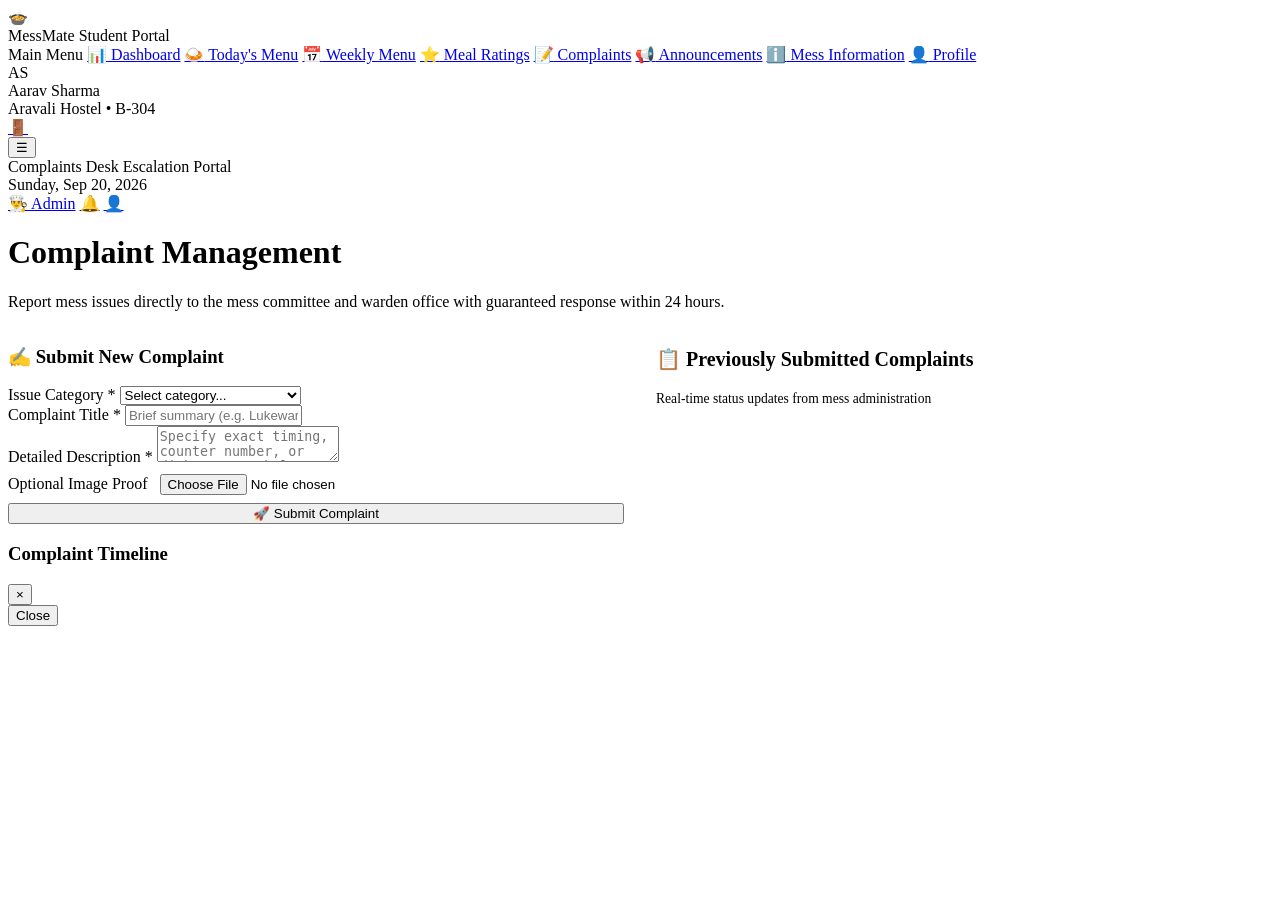
==== complaints.html @ b35ca592 "Basic files Please go through read me" ====
<!DOCTYPE html>
<html lang="en">
<head>
  <meta charset="UTF-8">
  <meta name="viewport" content="width=device-width, initial-scale=1.0">
  <title>Complaints & Issue Tracking - MessMate</title>
  <link rel="preconnect" href="https://fonts.googleapis.com">
  <link rel="preconnect" href="https://fonts.gstatic.com" crossorigin>
  <link href="https://fonts.googleapis.com/css2?family=Plus+Jakarta+Sans:wght@400;500;600;700;800&display=swap" rel="stylesheet">
  <link rel="stylesheet" href="css/style.css">
</head>
<body>
  <div class="sidebar-overlay" id="sidebar-overlay"></div>

  <div class="app-container">
    <aside class="sidebar" id="sidebar">
      <div class="sidebar-header">
        <div class="logo-badge">🍲</div>
        <div class="logo-text">
          <span class="logo-title">Mess<span>Mate</span></span>
          <span class="logo-subtitle">Student Portal</span>
        </div>
      </div>

      <nav class="sidebar-nav">
        <span class="nav-section-title">Main Menu</span>
        <a href="dashboard.html" class="nav-link"><span>📊</span> Dashboard</a>
        <a href="menu.html" class="nav-link"><span>🍛</span> Today's Menu</a>
        <a href="weekly-menu.html" class="nav-link"><span>📅</span> Weekly Menu</a>
        <a href="ratings.html" class="nav-link"><span>⭐</span> Meal Ratings</a>
        <a href="complaints.html" class="nav-link active"><span>📝</span> Complaints</a>
        <a href="announcements.html" class="nav-link"><span>📢</span> Announcements</a>
        <a href="information.html" class="nav-link"><span>ℹ️</span> Mess Information</a>
        <a href="profile.html" class="nav-link"><span>👤</span> Profile</a>
      </nav>

      <div class="sidebar-footer">
        <div class="user-mini-card">
          <div class="user-avatar">AS</div>
          <div class="user-details">
            <div class="user-profile-name">Aarav Sharma</div>
            <div class="user-profile-id">Aravali Hostel • B-304</div>
          </div>
          <a href="index.html" class="btn-sidebar-logout" title="Logout">🚪</a>
        </div>
      </div>
    </aside>

    <div class="main-wrapper">
      <header class="top-header">
        <div class="header-left">
          <button class="mobile-toggle-btn" id="mobile-menu-toggle">☰</button>
          <div class="header-meta">
            <div class="header-mess-name">
              Complaints Desk <span class="header-mess-badge">Escalation Portal</span>
            </div>
            <div class="header-date-text" id="current-date-badge">Sunday, Sep 20, 2026</div>
          </div>
        </div>

        <div class="header-right">
          <a href="admin/dashboard.html" class="header-btn-role-switch admin-tag">👨‍🍳 Admin</a>
          <a href="announcements.html" class="header-icon-btn" title="Notifications">🔔</a>
          <a href="profile.html" class="header-icon-btn" title="My Profile">👤</a>
        </div>
      </header>

      <main class="content-body">
        <div class="page-header-block">
          <div>
            <h1 class="page-title">Complaint Management</h1>
            <p class="page-subtitle">Report mess issues directly to the mess committee and warden office with guaranteed response within 24 hours.</p>
          </div>
        </div>

        <div style="display: grid; grid-template-columns: repeat(auto-fit, minmax(360px, 1fr)); gap: 32px; align-items: flex-start;">
          
          <!-- Submit Complaint Form Card -->
          <div class="card">
            <div class="card-header">
              <h3 class="card-title">✍️ Submit New Complaint</h3>
            </div>
            <div class="card-body">
              <form id="submit-complaint-form">
                <div class="form-group">
                  <label class="form-label" for="complaint-category">Issue Category *</label>
                  <select class="form-select" id="complaint-category" required>
                    <option value="" disabled selected>Select category...</option>
                    <option value="Food Quality">Food Quality & Taste</option>
                    <option value="Hygiene">Hygiene & Cleanliness</option>
                    <option value="Quantity">Quantity & Refills</option>
                    <option value="Timing">Serving Timing & Delays</option>
                    <option value="Staff">Staff Behavior & Courtesy</option>
                    <option value="Other">Facility & Other Equipment</option>
                  </select>
                </div>

                <div class="form-group">
                  <label class="form-label" for="complaint-title">Complaint Title *</label>
                  <input type="text" class="form-input" id="complaint-title" placeholder="Brief summary (e.g. Lukewarm food at dinner)" required />
                </div>

                <div class="form-group">
                  <label class="form-label" for="complaint-description">Detailed Description *</label>
                  <textarea class="form-textarea" id="complaint-description" placeholder="Specify exact timing, counter number, or dish name to help us investigate..." required></textarea>
                </div>

                <div class="form-group">
                  <label class="form-label" for="complaint-image-input">Optional Image Proof</label>
                  <input type="file" id="complaint-image-input" accept="image/*" class="form-input" style="padding: 8px;" />
                  <div id="complaint-image-preview"></div>
                </div>

                <button type="submit" class="btn btn-primary" style="width: 100%;">
                  🚀 Submit Complaint
                </button>
              </form>
            </div>
          </div>

          <!-- My Complaints History -->
          <div>
            <div class="page-header-block" style="margin-bottom: 16px;">
              <div>
                <h3 style="font-size: 1.25rem; font-weight: 700;">📋 Previously Submitted Complaints</h3>
                <p style="font-size: 0.85rem; color: var(--text-secondary);">Real-time status updates from mess administration</p>
              </div>
            </div>

            <div id="my-complaints-list">
              <!-- Rendered by complaints.js -->
            </div>
          </div>

        </div>
      </main>
    </div>
  </div>

  <!-- Complaint Detail Modal -->
  <div class="modal-backdrop" id="complaint-detail-modal">
    <div class="modal-dialog">
      <div class="modal-header">
        <h3 class="modal-title">Complaint Timeline</h3>
        <button class="modal-close-btn" onclick="UI.closeModal('complaint-detail-modal')">×</button>
      </div>
      <div class="modal-body" id="complaint-detail-modal-body">
        <!-- Content filled dynamically -->
      </div>
      <div class="modal-footer">
        <button type="button" class="btn btn-secondary" onclick="UI.closeModal('complaint-detail-modal')">Close</button>
      </div>
    </div>
  </div>

  <script src="js/api.js"></script>
  <script src="js/ui.js"></script>
  <script src="js/complaints.js"></script>
</body>
</html>
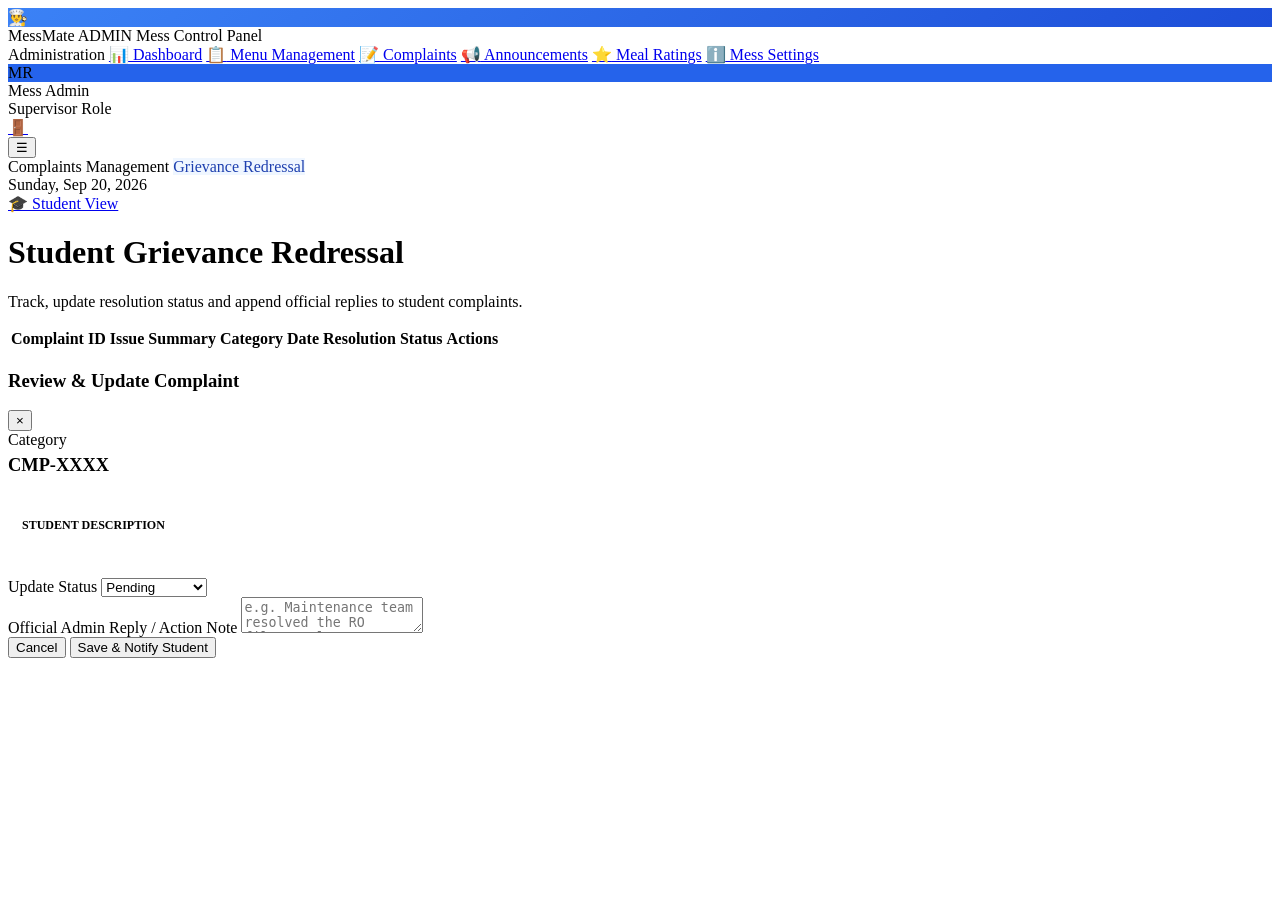
==== commit d90a8910: "admin files" ====
--- a/complaints.html
+++ b/complaints.html
@@ -3,45 +3,44 @@
 <head>
   <meta charset="UTF-8">
   <meta name="viewport" content="width=device-width, initial-scale=1.0">
-  <title>Complaints & Issue Tracking - MessMate</title>
+  <title>Complaint Management - MessMate Admin</title>
   <link rel="preconnect" href="https://fonts.googleapis.com">
   <link rel="preconnect" href="https://fonts.gstatic.com" crossorigin>
   <link href="https://fonts.googleapis.com/css2?family=Plus+Jakarta+Sans:wght@400;500;600;700;800&display=swap" rel="stylesheet">
-  <link rel="stylesheet" href="css/style.css">
+  <link rel="stylesheet" href="../css/style.css">
+  <link rel="stylesheet" href="../css/admin.css">
 </head>
 <body>
   <div class="sidebar-overlay" id="sidebar-overlay"></div>
 
   <div class="app-container">
-    <aside class="sidebar" id="sidebar">
+    <aside class="sidebar admin-sidebar" id="sidebar">
       <div class="sidebar-header">
-        <div class="logo-badge">🍲</div>
+        <div class="logo-badge" style="background: linear-gradient(135deg, #3b82f6, #1d4ed8);">👨‍🍳</div>
         <div class="logo-text">
-          <span class="logo-title">Mess<span>Mate</span></span>
-          <span class="logo-subtitle">Student Portal</span>
+          <span class="logo-title">Mess<span>Mate</span> <span class="admin-badge-indicator">ADMIN</span></span>
+          <span class="logo-subtitle">Mess Control Panel</span>
         </div>
       </div>
 
       <nav class="sidebar-nav">
-        <span class="nav-section-title">Main Menu</span>
+        <span class="nav-section-title">Administration</span>
         <a href="dashboard.html" class="nav-link"><span>📊</span> Dashboard</a>
-        <a href="menu.html" class="nav-link"><span>🍛</span> Today's Menu</a>
-        <a href="weekly-menu.html" class="nav-link"><span>📅</span> Weekly Menu</a>
-        <a href="ratings.html" class="nav-link"><span>⭐</span> Meal Ratings</a>
+        <a href="menu.html" class="nav-link"><span>📋</span> Menu Management</a>
         <a href="complaints.html" class="nav-link active"><span>📝</span> Complaints</a>
         <a href="announcements.html" class="nav-link"><span>📢</span> Announcements</a>
-        <a href="information.html" class="nav-link"><span>ℹ️</span> Mess Information</a>
-        <a href="profile.html" class="nav-link"><span>👤</span> Profile</a>
+        <a href="../ratings.html" class="nav-link"><span>⭐</span> Meal Ratings</a>
+        <a href="../information.html" class="nav-link"><span>ℹ️</span> Mess Settings</a>
       </nav>
 
       <div class="sidebar-footer">
         <div class="user-mini-card">
-          <div class="user-avatar">AS</div>
+          <div class="user-avatar" style="background: #2563eb;">MR</div>
           <div class="user-details">
-            <div class="user-profile-name">Aarav Sharma</div>
-            <div class="user-profile-id">Aravali Hostel • B-304</div>
+            <div class="user-profile-name">Mess Admin</div>
+            <div class="user-profile-id">Supervisor Role</div>
           </div>
-          <a href="index.html" class="btn-sidebar-logout" title="Logout">🚪</a>
+          <a href="../index.html" class="btn-sidebar-logout" title="Exit Admin">🚪</a>
         </div>
       </div>
     </aside>
@@ -52,109 +51,94 @@
           <button class="mobile-toggle-btn" id="mobile-menu-toggle">☰</button>
           <div class="header-meta">
             <div class="header-mess-name">
-              Complaints Desk <span class="header-mess-badge">Escalation Portal</span>
+              Complaints Management <span class="header-mess-badge" style="background: #eff6ff; color: #1e40af;">Grievance Redressal</span>
             </div>
             <div class="header-date-text" id="current-date-badge">Sunday, Sep 20, 2026</div>
           </div>
         </div>
 
         <div class="header-right">
-          <a href="admin/dashboard.html" class="header-btn-role-switch admin-tag">👨‍🍳 Admin</a>
-          <a href="announcements.html" class="header-icon-btn" title="Notifications">🔔</a>
-          <a href="profile.html" class="header-icon-btn" title="My Profile">👤</a>
+          <a href="../dashboard.html" class="header-btn-role-switch">🎓 Student View</a>
         </div>
       </header>
 
       <main class="content-body">
         <div class="page-header-block">
           <div>
-            <h1 class="page-title">Complaint Management</h1>
-            <p class="page-subtitle">Report mess issues directly to the mess committee and warden office with guaranteed response within 24 hours.</p>
+            <h1 class="page-title">Student Grievance Redressal</h1>
+            <p class="page-subtitle">Track, update resolution status and append official replies to student complaints.</p>
           </div>
         </div>
 
-        <div style="display: grid; grid-template-columns: repeat(auto-fit, minmax(360px, 1fr)); gap: 32px; align-items: flex-start;">
-          
-          <!-- Submit Complaint Form Card -->
-          <div class="card">
-            <div class="card-header">
-              <h3 class="card-title">✍️ Submit New Complaint</h3>
-            </div>
-            <div class="card-body">
-              <form id="submit-complaint-form">
-                <div class="form-group">
-                  <label class="form-label" for="complaint-category">Issue Category *</label>
-                  <select class="form-select" id="complaint-category" required>
-                    <option value="" disabled selected>Select category...</option>
-                    <option value="Food Quality">Food Quality & Taste</option>
-                    <option value="Hygiene">Hygiene & Cleanliness</option>
-                    <option value="Quantity">Quantity & Refills</option>
-                    <option value="Timing">Serving Timing & Delays</option>
-                    <option value="Staff">Staff Behavior & Courtesy</option>
-                    <option value="Other">Facility & Other Equipment</option>
-                  </select>
-                </div>
-
-                <div class="form-group">
-                  <label class="form-label" for="complaint-title">Complaint Title *</label>
-                  <input type="text" class="form-input" id="complaint-title" placeholder="Brief summary (e.g. Lukewarm food at dinner)" required />
-                </div>
-
-                <div class="form-group">
-                  <label class="form-label" for="complaint-description">Detailed Description *</label>
-                  <textarea class="form-textarea" id="complaint-description" placeholder="Specify exact timing, counter number, or dish name to help us investigate..." required></textarea>
-                </div>
-
-                <div class="form-group">
-                  <label class="form-label" for="complaint-image-input">Optional Image Proof</label>
-                  <input type="file" id="complaint-image-input" accept="image/*" class="form-input" style="padding: 8px;" />
-                  <div id="complaint-image-preview"></div>
-                </div>
-
-                <button type="submit" class="btn btn-primary" style="width: 100%;">
-                  🚀 Submit Complaint
-                </button>
-              </form>
+        <div class="card">
+          <div class="card-body" style="padding: 0;">
+            <div class="data-table-wrapper" style="border: none;">
+              <table class="data-table">
+                <thead>
+                  <tr>
+                    <th>Complaint ID</th>
+                    <th>Issue Summary</th>
+                    <th>Category</th>
+                    <th>Date</th>
+                    <th>Resolution Status</th>
+                    <th>Actions</th>
+                  </tr>
+                </thead>
+                <tbody id="admin-complaints-tbody">
+                  <!-- Rendered by admin.js -->
+                </tbody>
+              </table>
             </div>
           </div>
-
-          <!-- My Complaints History -->
-          <div>
-            <div class="page-header-block" style="margin-bottom: 16px;">
-              <div>
-                <h3 style="font-size: 1.25rem; font-weight: 700;">📋 Previously Submitted Complaints</h3>
-                <p style="font-size: 0.85rem; color: var(--text-secondary);">Real-time status updates from mess administration</p>
-              </div>
-            </div>
-
-            <div id="my-complaints-list">
-              <!-- Rendered by complaints.js -->
-            </div>
-          </div>
-
         </div>
       </main>
     </div>
   </div>
 
-  <!-- Complaint Detail Modal -->
-  <div class="modal-backdrop" id="complaint-detail-modal">
+  <!-- Complaint Review & Reply Modal -->
+  <div class="modal-backdrop" id="admin-complaint-reply-modal">
     <div class="modal-dialog">
       <div class="modal-header">
-        <h3 class="modal-title">Complaint Timeline</h3>
-        <button class="modal-close-btn" onclick="UI.closeModal('complaint-detail-modal')">×</button>
+        <h3 class="modal-title">Review & Update Complaint</h3>
+        <button class="modal-close-btn" onclick="UI.closeModal('admin-complaint-reply-modal')">×</button>
       </div>
-      <div class="modal-body" id="complaint-detail-modal-body">
-        <!-- Content filled dynamically -->
-      </div>
-      <div class="modal-footer">
-        <button type="button" class="btn btn-secondary" onclick="UI.closeModal('complaint-detail-modal')">Close</button>
-      </div>
+      <form id="admin-complaint-reply-form">
+        <div class="modal-body">
+          <div style="margin-bottom: 16px;">
+            <span class="announcement-cat-badge" id="admin-cmp-cat-badge">Category</span>
+            <h4 id="admin-cmp-id-label" style="font-size: 1.15rem; font-weight: 700; margin-top: 6px;">CMP-XXXX</h4>
+          </div>
+
+          <div style="background: var(--bg-subtle); padding: 14px; border-radius: var(--radius-md); margin-bottom: 16px;">
+            <label style="font-size: 0.75rem; text-transform: uppercase; font-weight: 700; color: var(--text-muted);">Student Description</label>
+            <p id="admin-cmp-desc" style="font-size: 0.92rem; color: var(--text-primary); margin-top: 4px; line-height: 1.5;"></p>
+          </div>
+
+          <div class="form-group">
+            <label class="form-label" for="admin-cmp-status-select">Update Status</label>
+            <select class="form-select" id="admin-cmp-status-select">
+              <option value="Pending">Pending</option>
+              <option value="Under Review">Under Review</option>
+              <option value="Resolved">Resolved</option>
+            </select>
+          </div>
+
+          <div class="form-group">
+            <label class="form-label" for="admin-cmp-reply-input">Official Admin Reply / Action Note</label>
+            <textarea class="form-textarea" id="admin-cmp-reply-input" placeholder="e.g. Maintenance team resolved the RO filter; plates restocked..."></textarea>
+          </div>
+        </div>
+
+        <div class="modal-footer">
+          <button type="button" class="btn btn-secondary" onclick="UI.closeModal('admin-complaint-reply-modal')">Cancel</button>
+          <button type="submit" class="btn btn-primary">Save & Notify Student</button>
+        </div>
+      </form>
     </div>
   </div>
 
-  <script src="js/api.js"></script>
-  <script src="js/ui.js"></script>
-  <script src="js/complaints.js"></script>
+  <script src="../js/api.js"></script>
+  <script src="../js/ui.js"></script>
+  <script src="../js/admin.js"></script>
 </body>
 </html>
